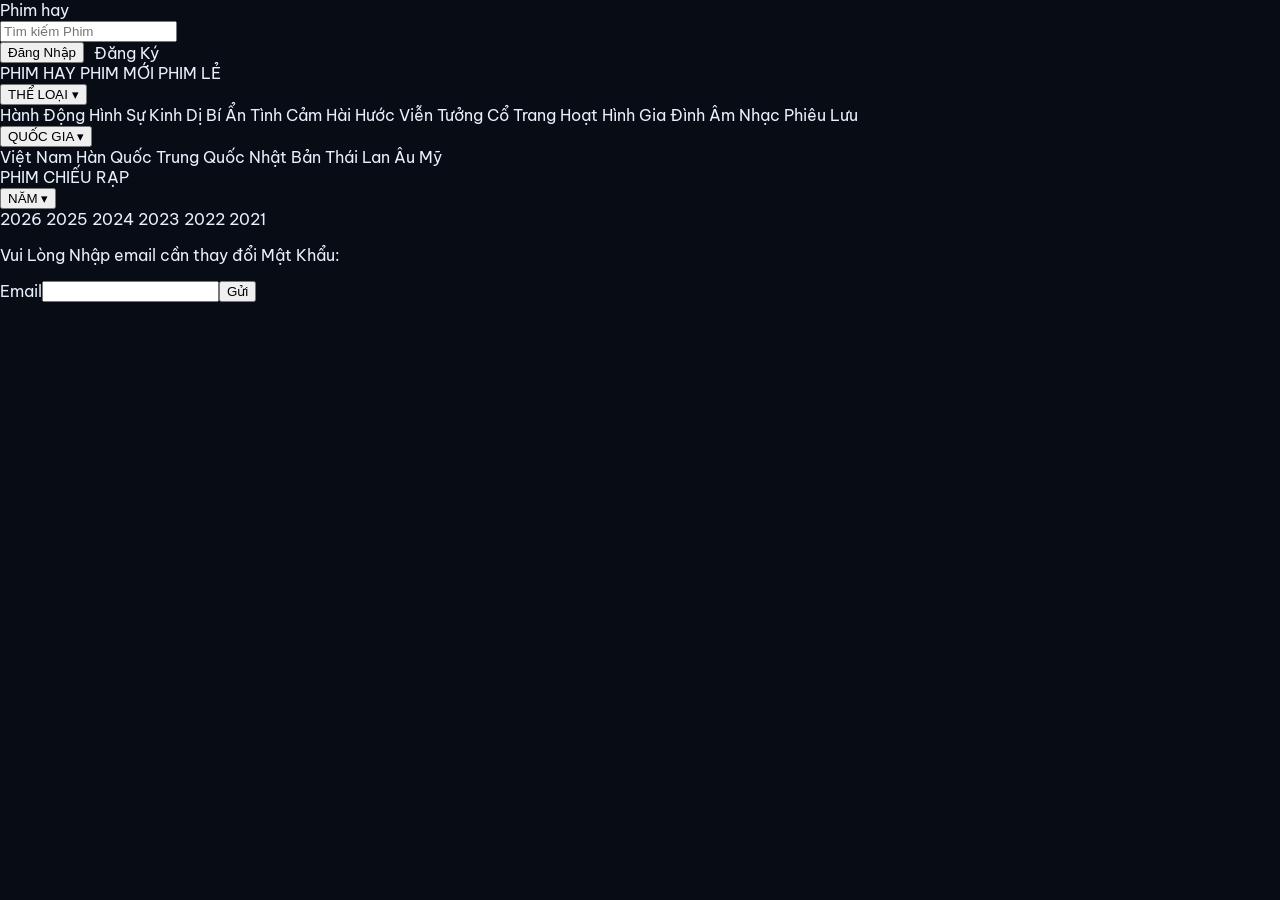
==== front-end/datlai.html @ 5dea0b56 "first commit" ====
<!DOCTYPE html>
<html lang="vi">
<head>
  <meta charset="UTF-8" />
  <meta name="viewport" content="width=device-width, initial-scale=1.0" />
  <title>Phim hay</title>
  <link rel="stylesheet" href="style4.css" />
</head>

<body class="body">
  <header class="header">
    <div class="logo">Phim hay</div>
    <input type="text" placeholder="Tìm kiếm Phim" class="search" />
    <div class="auth">
      <button class="login" type="button">Đăng Nhập</button>
      <a href="xem5.html" class="Signup">Đăng Ký</a>
    </div>
  </header>

  <!-- MENU -->
<nav class="menu">
  <a href="#">PHIM HAY</a>
  <a href="#">PHIM MỚI</a>
  <a href="xem6.html">PHIM LẺ</a>

  <!-- THỂ LOẠI (dropdown nhiều cột) -->
  <div class="dropdown">
    <button class="dropbtn" type="button">THỂ LOẠI ▾</button>
    <div class="dropdown-content grid">
      <a href="#">Hành Động</a>
      <a href="#">Hình Sự</a>
      <a href="#">Kinh Dị</a>
      <a href="#">Bí Ẩn</a>
      <a href="#">Tình Cảm</a>
      <a href="#">Hài Hước</a>
      <a href="#">Viễn Tưởng</a>
      <a href="#">Cổ Trang</a>
      <a href="#">Hoạt Hình</a>
      <a href="#">Gia Đình</a>
      <a href="#">Âm Nhạc</a>
      <a href="#">Phiêu Lưu</a>
    </div>
  </div>

  <!-- QUỐC GIA (dropdown) -->
  <div class="dropdown">
    <button class="dropbtn" type="button">QUỐC GIA ▾</button>
    <div class="dropdown-content">
      <a href="#">Việt Nam</a>
      <a href="#">Hàn Quốc</a>
      <a href="#">Trung Quốc</a>
      <a href="#">Nhật Bản</a>
      <a href="#">Thái Lan</a>
      <a href="#">Âu Mỹ</a>
    </div>
  </div>

  <a href="#">PHIM CHIẾU RẠP</a>

  <!-- NĂM (dropdown) -->
  <div class="dropdown">
    <button class="dropbtn" type="button">NĂM ▾</button>
    <div class="dropdown-content">
      <a href="#">2026</a>
      <a href="#">2025</a>
      <a href="#">2024</a>
      <a href="#">2023</a>
      <a href="#">2022</a>
      <a href="#">2021</a>
    </div>
  </div>
</nav>
  <div class="blank"></div>
  <p>Vui Lòng Nhập email cần thay đổi Mật Khẩu:</p>
  <form id="email-form" style="display: flex;">
        <label class="">Email</label>
        <input id="email" type="text">
        <button type="submit">Gửi</button>
  </form>
  <form id="reset-form" style="display: none;">
        <label class="">Email</label>
        <input id="email1" type="text">
        <label class="">otp</label>
        <input id="otp" type="text">
        <label class="">new Password</label>
        <input id="password" type="password">
        <button type="submit">Gửi</button>
  </form>
  <script>
const API_BASE = "http://localhost:8080";

  document.getElementById("email-form").addEventListener("submit", async (e) => {
    e.preventDefault();

   
    const email = document.getElementById("email").value.trim();
   

    try {
      const res = await fetch(`${API_BASE}/auth/forgot-password`, {
        method: "POST",
        headers: { "Content-Type": "application/json" },
        body: JSON.stringify({ email})
      });

      console.log("status:", res.status);
      const text = await res.text();
      

      if (!res.ok) {
        alert("email không tồn tại");
        return;
      }

      alert("email tồn tại thành công!");
    
      const resetForm=document.getElementById("reset-form")
      const emailForm=document.getElementById("email-form")
      emailForm.setAttribute("aria-hiden","true")
        emailForm.style.display = "none";
        emailForm.classList.remove("show");
      resetForm.classList.add("show");

    } catch (err) {
      console.error(err);
      alert("Không kết nối được backend.");
    }
  });
   document.getElementById("reset-form").addEventListener("submit", async (e) => {

       e.preventDefault();

   
    const email = document.getElementById("email1").value.trim();
    const otp = document.getElementById("otp").value.trim();
    const newPassword = document.getElementById("password").value.trim();
   

    try {
      const res = await fetch(`${API_BASE}/auth/reset-password`, {
        method: "POST",
        headers: { "Content-Type": "application/json" },
        body: JSON.stringify({ email,otp,newPassword})
      });

      console.log("status:", res.status);
      const text = await res.text();
      

      if (!res.ok) {
        alert("Không thành công");
        return;
      }
      alert("Thay đổi thành công")

       window.location.href = "index.html";
    }
    catch{
        alert("Lỗi")
    }

   });

  </script>
</body>
</html>
---- front-end/style4.css ----
@import url('https://fonts.googleapis.com/css2?family=Be+Vietnam+Pro:wght@400;500;600;700;800;900&family=Bebas+Neue&display=swap');

*,*::before,*::after { box-sizing: border-box; }

:root {
  --bg: #080c14; --bg2: #0d1220; --bg3: #111827;
  --border: rgba(255,255,255,.08); --border2: rgba(255,255,255,.16);
  --red: #e63946; --red2: #ff6b6b;
  --blue: #3b82f6; --green: #10b981;
  --text: #e8f0fe; --sub: #8ba0c4; --dim: #4a5c7a;
}

body { margin: 0; font-family: 'Be Vietnam Pro', sans-serif; background: var(--bg); color: var(--text); min-height: 100vh; display: flex; flex-direction: column; }
a { color: inherit; text-decoration: none; }
img { display: block; max-width: 100%; }
::-webkit-scrollbar { width: 6px; height: 6px; }
::-webkit-scrollbar-thumb { background: rgba(255,255,255,.12); border-radius: 999px; }

/* ===== HEADER ===== */
.topbar {
  position: sticky; top: 0; z-index: 200;
  display: flex; gap: 14px; align-items: center;
  padding: 12px 24px;
  background: rgba(8,12,20,.95); backdrop-filter: blur(16px);
  border-bottom: 1px solid var(--border);
}
.brand {
  font-family: 'Bebas Neue', sans-serif; font-size: 24px;
  letter-spacing: 1px; display: flex; align-items: center;
  gap: 6px; flex-shrink: 0; color: var(--text);
}
.brand-icon { color: var(--red); }
.searchbar {
  flex: 1; display: flex; align-items: center; gap: 8px;
  background: var(--bg2); border: 1px solid var(--border);
  border-radius: 12px; padding: 8px 14px;
}
.searchbar input {
  flex: 1; background: none; border: 0; outline: none;
  color: var(--text); font-family: inherit; font-size: 14px;
}
.searchbar input::placeholder { color: var(--dim); }
.search-icon { color: var(--dim); font-size: 15px; }
.auth { display: flex; align-items: center; gap: 10px; flex-shrink: 0; }
.btn { padding: 9px 18px; border-radius: 10px; font-family: inherit; font-size: 14px; font-weight: 700; cursor: pointer; border: 0; transition: all .2s; }
.btn-ghost { background: transparent; border: 1px solid var(--border2); color: var(--text); }
.btn-ghost:hover { background: rgba(255,255,255,.06); }
.btn-primary { background: linear-gradient(135deg, var(--red), #c1121f); color: #fff; box-shadow: 0 4px 14px rgba(230,57,70,.3); }
.btn-primary:hover { transform: translateY(-1px); }

/* user info in header */
.user-info { display: flex; align-items: center; gap: 8px; cursor: pointer; }
.user-avatar { width: 36px; height: 36px; border-radius: 50%; object-fit: cover; border: 2px solid var(--red); }
.user-name { font-size: 14px; font-weight: 700; color: var(--text); max-width: 120px; white-space: nowrap; overflow: hidden; text-overflow: ellipsis; }

/* ===== NAVBAR ===== */
.navbar {
  display: flex; flex-wrap: wrap; gap: 4px;
  padding: 8px 24px;
  background: var(--bg);
  border-bottom: 1px solid var(--border);
  position: relative; z-index: 150;
}
.nav-link {
  padding: 7px 14px; border-radius: 10px;
  font-size: 13px; font-weight: 700; color: var(--sub);
  white-space: nowrap; transition: all .2s;
}
.nav-link:hover { color: var(--text); background: rgba(255,255,255,.06); }
.nav-link.active { background: rgba(230,57,70,.15); color: var(--red2); border: 1px solid rgba(230,57,70,.25); }

/* DROPDOWN */
.dd { position: relative; flex-shrink: 0; }
.dd-btn {
  display: flex; align-items: center; gap: 6px;
  padding: 7px 14px; border-radius: 10px;
  border: 1px solid var(--border); background: transparent;
  color: var(--sub); font-family: inherit; font-size: 13px; font-weight: 700;
  cursor: pointer; white-space: nowrap; transition: all .2s;
}
.dd-btn:hover { color: var(--text); background: rgba(255,255,255,.06); border-color: var(--border2); }
.dd-btn svg { transition: transform .2s; }
.dd.open .dd-btn { color: var(--text); border-color: var(--blue); }
.dd.open .dd-btn svg { transform: rotate(180deg); }
.dd-menu {
  display: none; position: absolute; top: calc(100% + 8px); left: 0;
  padding: 8px; border-radius: 14px;
  background: var(--bg3); border: 1px solid var(--border2);
  box-shadow: 0 20px 50px rgba(0,0,0,.7);
  z-index: 9999; min-width: 160px;
}
.dd.open .dd-menu { display: block; }
.dd-menu.cols3 { display: none; grid-template-columns: repeat(3,1fr); gap: 4px; min-width: 460px; }
.dd.open .dd-menu.cols3 { display: grid; }
.dd-menu a {
  display: block; padding: 9px 12px; border-radius: 9px;
  color: var(--sub); font-size: 14px; font-weight: 500;
  white-space: nowrap; transition: all .15s;
}
.dd-menu a:hover { background: rgba(255,255,255,.07); color: var(--text); }

/* ===== PROFILE PAGE ===== */
.profile-page {
  max-width: 1000px; width: 100%;
  margin: 36px auto;
  padding: 0 20px 60px;
  display: grid;
  grid-template-columns: 240px 1fr;
  gap: 24px;
  align-items: start;
  flex: 1;
}

/* SIDEBAR */
.profile-sidebar {
  background: var(--bg2);
  border: 1px solid var(--border);
  border-radius: 18px;
  padding: 28px 20px;
  display: flex; flex-direction: column;
  align-items: center; gap: 14px;
  position: sticky; top: 80px;
}
.profile-avatar {
  width: 88px; height: 88px;
  border-radius: 50%; object-fit: cover;
  border: 3px solid var(--red);
}
.profile-name { font-size: 16px; font-weight: 800; text-align: center; margin: 0; }
.profile-email { font-size: 12px; color: var(--sub); margin: 0; text-align: center; word-break: break-all; }
.change-avatar-btn {
  width: 100%; padding: 9px 14px; border-radius: 10px;
  border: 1px solid var(--border2); background: transparent;
  color: var(--text); font-family: inherit; font-size: 13px; font-weight: 700;
  cursor: pointer; transition: all .2s;
}
.change-avatar-btn:hover { background: rgba(255,255,255,.06); }
.sidebar-divider { width: 100%; height: 1px; background: var(--border); }
.sidebar-nav { width: 100%; display: flex; flex-direction: column; gap: 4px; }
.sidebar-nav-btn {
  display: flex; align-items: center; gap: 10px;
  width: 100%; padding: 11px 14px; border-radius: 12px;
  border: 0; background: transparent;
  color: var(--sub); font-family: inherit; font-size: 14px; font-weight: 700;
  cursor: pointer; transition: all .2s; text-align: left;
}
.sidebar-nav-btn:hover { color: var(--text); background: rgba(255,255,255,.05); }
.sidebar-nav-btn.active { background: rgba(230,57,70,.15); color: var(--red2); }
.logout-btn {
  width: 100%; padding: 11px 14px; border-radius: 12px;
  border: 1px solid rgba(230,57,70,.3);
  background: rgba(230,57,70,.1); color: var(--red2);
  font-family: inherit; font-size: 14px; font-weight: 700;
  cursor: pointer; transition: all .2s;
}
.logout-btn:hover { background: rgba(230,57,70,.2); }

/* MAIN */
.profile-main { display: flex; flex-direction: column; gap: 20px; min-width: 0; }

/* CARD */
.profile-card {
  background: var(--bg2);
  border: 1px solid var(--border);
  border-radius: 18px;
  padding: 28px;
}
.card-title {
  margin: 0 0 22px; font-size: 17px; font-weight: 900;
  display: flex; align-items: center; gap: 8px;
}

/* TABS */
.tab-panel { display: none; }
.tab-panel.show { display: block; }

/* INFO GRID */
.info-grid { display: flex; flex-direction: column; gap: 0; }
.info-row {
  display: flex; align-items: center;
  padding: 14px 0;
  border-bottom: 1px solid var(--border);
}
.info-row:last-child { border-bottom: 0; }
.info-label { font-size: 13px; font-weight: 700; color: var(--sub); min-width: 140px; }
.info-value { font-size: 14px; font-weight: 600; color: var(--text); }

/* SECURITY */
.security-section {
  border: 1px solid var(--border);
  border-radius: 14px; padding: 18px;
  margin-bottom: 14px;
}
.security-section:last-child { margin-bottom: 0; }
.security-row { display: flex; justify-content: space-between; align-items: center; gap: 10px; }
.security-label { margin: 0 0 4px; font-size: 13px; font-weight: 700; color: var(--sub); }
.security-value { margin: 0; font-size: 14px; font-weight: 600; color: var(--text); }
.sec-btn {
  padding: 8px 16px; border-radius: 10px;
  border: 1px solid var(--border2); background: var(--bg3);
  color: var(--text); font-family: inherit; font-size: 13px; font-weight: 700;
  cursor: pointer; transition: all .2s; white-space: nowrap; flex-shrink: 0;
}
.sec-btn:hover { background: rgba(255,255,255,.08); border-color: var(--blue); }

/* FORMS */
.sec-form { margin-top: 18px; padding-top: 18px; border-top: 1px solid var(--border); }
.form-field { display: flex; flex-direction: column; gap: 6px; margin-bottom: 14px; }
.form-field label { font-size: 13px; font-weight: 700; color: var(--sub); }
.form-input {
  padding: 10px 14px; border-radius: 10px;
  border: 1px solid var(--border); background: var(--bg);
  color: var(--text); font-family: inherit; font-size: 14px; outline: none;
  transition: border-color .2s;
}
.form-input:focus { border-color: var(--blue); }
.form-input::placeholder { color: var(--dim); }
.form-submit {
  padding: 10px 24px; border-radius: 10px; border: 0;
  background: linear-gradient(135deg, var(--red), #c1121f);
  color: #fff; font-family: inherit; font-size: 14px; font-weight: 800;
  cursor: pointer; transition: all .2s;
  box-shadow: 0 4px 14px rgba(230,57,70,.3);
}
.form-submit:hover { transform: translateY(-1px); box-shadow: 0 6px 20px rgba(230,57,70,.4); }

/* ===== FOOTER ===== */
.footer {
  background: var(--bg2);
  border-top: 1px solid var(--border);
  padding: 32px 24px;
  margin-top: auto;
}
.footer-inner { max-width: 1200px; margin: 0 auto; text-align: center; display: flex; flex-direction: column; gap: 8px; align-items: center; }
.footer-brand { display: flex; align-items: center; gap: 8px; }
.footer-brand h3 { margin: 0; font-family: 'Bebas Neue', sans-serif; font-size: 22px; letter-spacing: 1px; }
.footer p { margin: 0; color: var(--sub); font-size: 13px; }
.footer-copy { font-size: 12px; color: var(--dim); }

/* ===== RESPONSIVE ===== */
@media (max-width: 768px) {
  .profile-page { grid-template-columns: 1fr; }
  .profile-sidebar { position: static; }
}
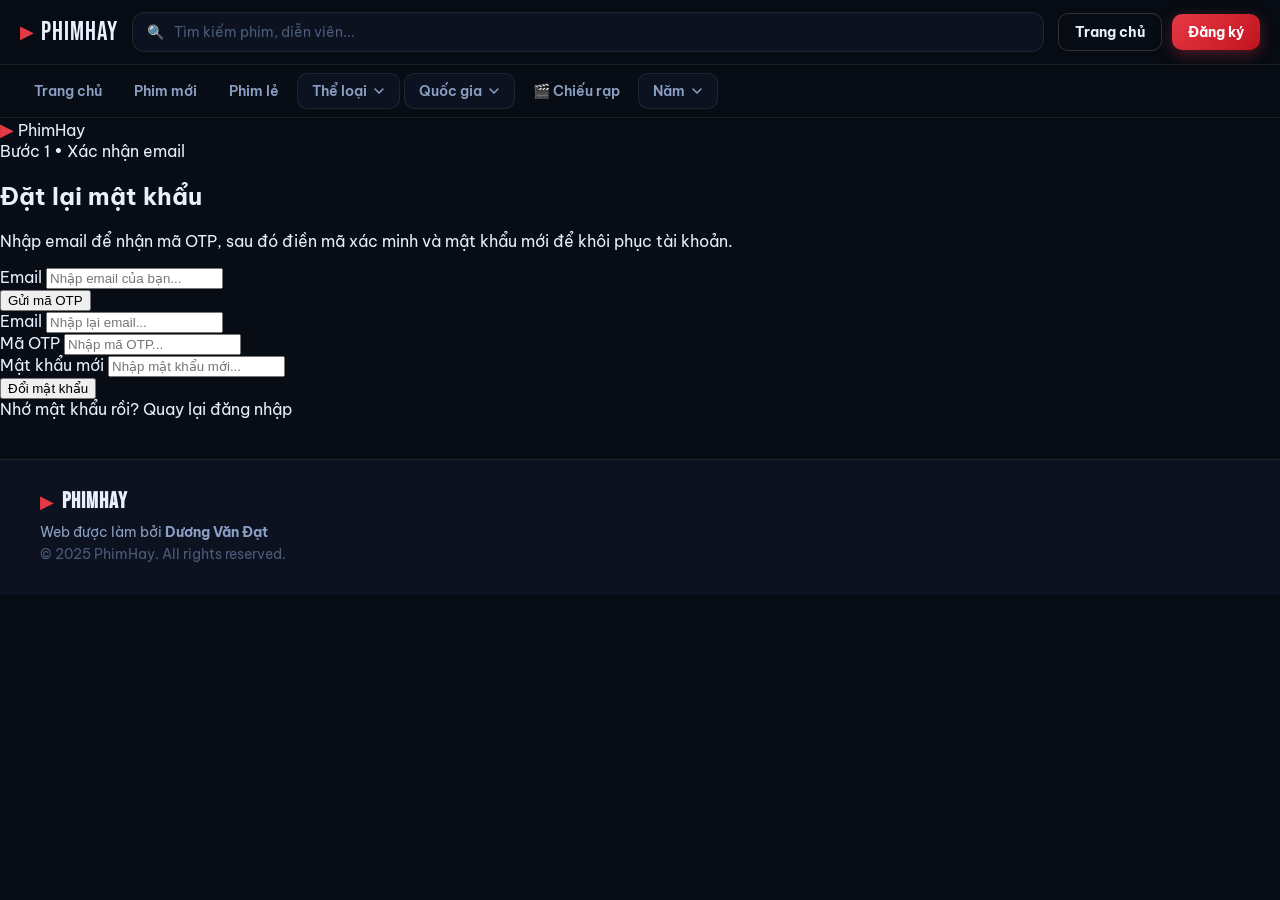
==== commit 4014a3e6: "towcommit" ====
--- a/front-end/datlai.html
+++ b/front-end/datlai.html
@@ -3,164 +3,224 @@
 <head>
   <meta charset="UTF-8" />
   <meta name="viewport" content="width=device-width, initial-scale=1.0" />
-  <title>Phim hay</title>
-  <link rel="stylesheet" href="style4.css" />
+  <title>Quên mật khẩu - PhimHay</title>
+  <link rel="preconnect" href="https://fonts.googleapis.com">
+  <link href="https://fonts.googleapis.com/css2?family=Be+Vietnam+Pro:wght@400;500;600;700;800;900&family=Bebas+Neue&display=swap" rel="stylesheet">
+  <link rel="stylesheet" href="style.css">
+  <link rel="stylesheet" href="style17.css">
 </head>
-
-<body class="body">
-  <header class="header">
-    <div class="logo">Phim hay</div>
-    <input type="text" placeholder="Tìm kiếm Phim" class="search" />
-    <div class="auth">
-      <button class="login" type="button">Đăng Nhập</button>
-      <a href="xem5.html" class="Signup">Đăng Ký</a>
-    </div>
-  </header>
-
-  <!-- MENU -->
-<nav class="menu">
-  <a href="#">PHIM HAY</a>
-  <a href="#">PHIM MỚI</a>
-  <a href="xem6.html">PHIM LẺ</a>
-
-  <!-- THỂ LOẠI (dropdown nhiều cột) -->
-  <div class="dropdown">
-    <button class="dropbtn" type="button">THỂ LOẠI ▾</button>
-    <div class="dropdown-content grid">
-      <a href="#">Hành Động</a>
-      <a href="#">Hình Sự</a>
-      <a href="#">Kinh Dị</a>
-      <a href="#">Bí Ẩn</a>
-      <a href="#">Tình Cảm</a>
-      <a href="#">Hài Hước</a>
-      <a href="#">Viễn Tưởng</a>
-      <a href="#">Cổ Trang</a>
-      <a href="#">Hoạt Hình</a>
-      <a href="#">Gia Đình</a>
-      <a href="#">Âm Nhạc</a>
-      <a href="#">Phiêu Lưu</a>
-    </div>
-  </div>
-
-  <!-- QUỐC GIA (dropdown) -->
-  <div class="dropdown">
-    <button class="dropbtn" type="button">QUỐC GIA ▾</button>
-    <div class="dropdown-content">
-      <a href="#">Việt Nam</a>
-      <a href="#">Hàn Quốc</a>
-      <a href="#">Trung Quốc</a>
-      <a href="#">Nhật Bản</a>
-      <a href="#">Thái Lan</a>
-      <a href="#">Âu Mỹ</a>
-    </div>
-  </div>
-
-  <a href="#">PHIM CHIẾU RẠP</a>
-
-  <!-- NĂM (dropdown) -->
-  <div class="dropdown">
-    <button class="dropbtn" type="button">NĂM ▾</button>
-    <div class="dropdown-content">
-      <a href="#">2026</a>
-      <a href="#">2025</a>
-      <a href="#">2024</a>
-      <a href="#">2023</a>
-      <a href="#">2022</a>
-      <a href="#">2021</a>
+<body>
+
+<header class="topbar">
+  <a class="brand" href="index.html"><span class="brand-icon">▶</span>PhimHay</a>
+  <form class="searchbar" action="#" role="search">
+    <span class="search-icon">🔍</span>
+    <input type="search" placeholder="Tìm kiếm phim, diễn viên..." />
+  </form>
+  <div class="auth">
+    <a class="btn btn-ghost" href="index.html">Trang chủ</a>
+    <a class="btn btn-primary" href="xem5.html">Đăng ký</a>
+  </div>
+</header>
+
+<nav class="navbar">
+  <a class="nav-link" href="index.html">Trang chủ</a>
+  <a class="nav-link" href="#">Phim mới</a>
+  <a class="nav-link" href="xem6.html">Phim lẻ</a>
+
+  <div class="dd">
+    <button class="dd-btn" type="button">
+      Thể loại
+      <svg width="12" height="12" viewBox="0 0 12 12" fill="none">
+        <path d="M2 4l4 4 4-4" stroke="currentColor" stroke-width="1.5" stroke-linecap="round" stroke-linejoin="round"/>
+      </svg>
+    </button>
+    <div class="dd-menu cols3">
+      <a href="#">🔥 Hành động</a><a href="#">🔍 Hình sự</a><a href="#">👻 Kinh dị</a>
+      <a href="#">🌙 Bí ẩn</a><a href="#">💕 Tình cảm</a><a href="#">😂 Hài hước</a>
+      <a href="#">🚀 Viễn tưởng</a><a href="#">⚔️ Cổ trang</a><a href="#">🎨 Hoạt hình</a>
+      <a href="#">👨‍👩‍👧 Gia đình</a><a href="#">🎵 Âm nhạc</a><a href="#">🗺️ Phiêu lưu</a>
+    </div>
+  </div>
+
+  <div class="dd">
+    <button class="dd-btn" type="button">
+      Quốc gia
+      <svg width="12" height="12" viewBox="0 0 12 12" fill="none">
+        <path d="M2 4l4 4 4-4" stroke="currentColor" stroke-width="1.5" stroke-linecap="round" stroke-linejoin="round"/>
+      </svg>
+    </button>
+    <div class="dd-menu">
+      <a href="#">🇻🇳 Việt Nam</a><a href="#">🇰🇷 Hàn Quốc</a><a href="#">🇨🇳 Trung Quốc</a>
+      <a href="#">🇯🇵 Nhật Bản</a><a href="#">🇹🇭 Thái Lan</a><a href="#">🌍 Âu Mỹ</a>
+    </div>
+  </div>
+
+  <a class="nav-link" href="#">🎬 Chiếu rạp</a>
+
+  <div class="dd">
+    <button class="dd-btn" type="button">
+      Năm
+      <svg width="12" height="12" viewBox="0 0 12 12" fill="none">
+        <path d="M2 4l4 4 4-4" stroke="currentColor" stroke-width="1.5" stroke-linecap="round" stroke-linejoin="round"/>
+      </svg>
+    </button>
+    <div class="dd-menu">
+      <a href="#">2026</a><a href="#">2025</a><a href="#">2024</a>
+      <a href="#">2023</a><a href="#">2022</a><a href="#">2021</a>
     </div>
   </div>
 </nav>
-  <div class="blank"></div>
-  <p>Vui Lòng Nhập email cần thay đổi Mật Khẩu:</p>
-  <form id="email-form" style="display: flex;">
-        <label class="">Email</label>
-        <input id="email" type="text">
-        <button type="submit">Gửi</button>
-  </form>
-  <form id="reset-form" style="display: none;">
-        <label class="">Email</label>
-        <input id="email1" type="text">
-        <label class="">otp</label>
-        <input id="otp" type="text">
-        <label class="">new Password</label>
-        <input id="password" type="password">
-        <button type="submit">Gửi</button>
-  </form>
-  <script>
+
+<main class="reset-page">
+  <div class="reset-wrap">
+    <section class="reset-card">
+      <div class="reset-head">
+        <div class="reset-brand">
+          <span class="brand-icon">▶</span>
+          <span>PhimHay</span>
+        </div>
+        <div class="step-badge" id="stepBadge">Bước 1 • Xác nhận email</div>
+        <h1 class="reset-title">Đặt lại mật khẩu</h1>
+        <p class="reset-desc">
+          Nhập email để nhận mã OTP, sau đó điền mã xác minh và mật khẩu mới để khôi phục tài khoản.
+        </p>
+      </div>
+
+      <form id="email-form" class="reset-form">
+        <div class="field">
+          <label for="email">Email</label>
+          <input id="email" type="text" placeholder="Nhập email của bạn..." />
+        </div>
+        <button type="submit" class="reset-submit">Gửi mã OTP</button>
+      </form>
+
+      <form id="reset-form" class="reset-form hidden-form">
+        <div class="field">
+          <label for="email1">Email</label>
+          <input id="email1" type="text" placeholder="Nhập lại email..." />
+        </div>
+
+        <div class="field">
+          <label for="otp">Mã OTP</label>
+          <input id="otp" type="text" placeholder="Nhập mã OTP..." />
+        </div>
+
+        <div class="field">
+          <label for="password">Mật khẩu mới</label>
+          <input id="password" type="password" placeholder="Nhập mật khẩu mới..." />
+        </div>
+
+        <button type="submit" class="reset-submit">Đổi mật khẩu</button>
+      </form>
+
+      <div class="reset-alt">
+        Nhớ mật khẩu rồi? <a href="index.html">Quay lại đăng nhập</a>
+      </div>
+    </section>
+  </div>
+</main>
+
+<footer class="footer">
+  <div class="footer-inner">
+    <div class="footer-brand">
+      <span class="brand-icon">▶</span>
+      <h3>PhimHay</h3>
+    </div>
+    <p>Web được làm bởi <strong>Dương Văn Đạt</strong></p>
+    <p class="footer-copy">© 2025 PhimHay. All rights reserved.</p>
+  </div>
+</footer>
+
+<script>
 const API_BASE = "http://localhost:8080";
 
-  document.getElementById("email-form").addEventListener("submit", async (e) => {
-    e.preventDefault();
-
-   
-    const email = document.getElementById("email").value.trim();
-   
-
-    try {
-      const res = await fetch(`${API_BASE}/auth/forgot-password`, {
-        method: "POST",
-        headers: { "Content-Type": "application/json" },
-        body: JSON.stringify({ email})
-      });
-
-      console.log("status:", res.status);
-      const text = await res.text();
-      
-
-      if (!res.ok) {
-        alert("email không tồn tại");
-        return;
-      }
-
-      alert("email tồn tại thành công!");
-    
-      const resetForm=document.getElementById("reset-form")
-      const emailForm=document.getElementById("email-form")
-      emailForm.setAttribute("aria-hiden","true")
-        emailForm.style.display = "none";
-        emailForm.classList.remove("show");
-      resetForm.classList.add("show");
-
-    } catch (err) {
-      console.error(err);
-      alert("Không kết nối được backend.");
+// dropdown
+document.querySelectorAll(".dd").forEach(function(dd) {
+  dd.querySelector(".dd-btn").addEventListener("click", function(e) {
+    e.stopPropagation();
+    const wasOpen = dd.classList.contains("open");
+    document.querySelectorAll(".dd").forEach(function(d){ d.classList.remove("open"); });
+    if (!wasOpen) dd.classList.add("open");
+  });
+});
+
+document.addEventListener("click", function() {
+  document.querySelectorAll(".dd").forEach(function(d){ d.classList.remove("open"); });
+});
+
+// bước 1: gửi email
+document.getElementById("email-form").addEventListener("submit", async (e) => {
+  e.preventDefault();
+
+  const email = document.getElementById("email").value.trim();
+
+  try {
+    const res = await fetch(`${API_BASE}/auth/forgot-password`, {
+      method: "POST",
+      headers: { "Content-Type": "application/json" },
+      body: JSON.stringify({ email })
+    });
+
+    const text = await res.text();
+    console.log("status:", res.status, text);
+
+    if (!res.ok) {
+      alert("Email không tồn tại");
+      return;
     }
-  });
-   document.getElementById("reset-form").addEventListener("submit", async (e) => {
-
-       e.preventDefault();
-
-   
-    const email = document.getElementById("email1").value.trim();
-    const otp = document.getElementById("otp").value.trim();
-    const newPassword = document.getElementById("password").value.trim();
-   
-
-    try {
-      const res = await fetch(`${API_BASE}/auth/reset-password`, {
-        method: "POST",
-        headers: { "Content-Type": "application/json" },
-        body: JSON.stringify({ email,otp,newPassword})
-      });
-
-      console.log("status:", res.status);
-      const text = await res.text();
-      
-
-      if (!res.ok) {
-        alert("Không thành công");
-        return;
-      }
-      alert("Thay đổi thành công")
-
-       window.location.href = "index.html";
+
+    alert("Đã gửi OTP thành công");
+
+    const resetForm = document.getElementById("reset-form");
+    const emailForm = document.getElementById("email-form");
+
+    emailForm.setAttribute("aria-hidden", "true");
+    emailForm.style.display = "none";
+
+    resetForm.classList.remove("hidden-form");
+    resetForm.classList.add("show-form");
+
+    document.getElementById("email1").value = email;
+    document.getElementById("stepBadge").textContent = "Bước 2 • Nhập OTP và mật khẩu mới";
+
+  } catch (err) {
+    console.error(err);
+    alert("Không kết nối được backend.");
+  }
+});
+
+// bước 2: reset password
+document.getElementById("reset-form").addEventListener("submit", async (e) => {
+  e.preventDefault();
+
+  const email = document.getElementById("email1").value.trim();
+  const otp = document.getElementById("otp").value.trim();
+  const newPassword = document.getElementById("password").value.trim();
+
+  try {
+    const res = await fetch(`${API_BASE}/auth/reset-password`, {
+      method: "POST",
+      headers: { "Content-Type": "application/json" },
+      body: JSON.stringify({ email, otp, newPassword })
+    });
+
+    const text = await res.text();
+    console.log("status:", res.status, text);
+
+    if (!res.ok) {
+      alert("Đổi mật khẩu không thành công");
+      return;
     }
-    catch{
-        alert("Lỗi")
-    }
-
-   });
-
-  </script>
+
+    alert("Thay đổi mật khẩu thành công");
+    window.location.href = "index.html";
+
+  } catch (err) {
+    console.error(err);
+    alert("Lỗi kết nối");
+  }
+});
+</script>
 </body>
 </html>
--- a/front-end/style.css
+++ b/front-end/style.css
@@ -0,0 +1,252 @@
+@import url('https://fonts.googleapis.com/css2?family=Be+Vietnam+Pro:wght@400;500;600;700;800;900&family=Bebas+Neue&display=swap');
+
+*,*::before,*::after{box-sizing:border-box}
+
+:root{
+  --bg:#080c14;
+  --bg2:#0d1220;
+  --bg3:#111827;
+  --border:rgba(255,255,255,.08);
+  --border2:rgba(255,255,255,.16);
+  --red:#e63946;
+  --red2:#ff6b6b;
+  --blue:#3b82f6;
+  --text:#e8f0fe;
+  --sub:#8ba0c4;
+  --dim:#4a5c7a;
+  --gold:#f59e0b;
+  --silver:#9ca3af;
+  --bronze:#cd7c2f;
+}
+
+body{margin:0;font-family:'Be Vietnam Pro',sans-serif;background:var(--bg);color:var(--text);min-height:100vh}
+a{color:inherit;text-decoration:none}
+img{display:block;max-width:100%}
+::-webkit-scrollbar{width:6px;height:6px}
+::-webkit-scrollbar-thumb{background:rgba(255,255,255,.12);border-radius:999px}
+
+/* BUTTONS */
+.btn{border:0;border-radius:10px;padding:9px 16px;font-family:inherit;font-weight:700;font-size:14px;cursor:pointer;transition:all .2s;white-space:nowrap}
+.btn-ghost{background:transparent;color:var(--text);border:1px solid var(--border2)}
+.btn-ghost:hover{background:rgba(255,255,255,.07)}
+.btn-primary{background:linear-gradient(135deg,var(--red),#c1121f);color:#fff;box-shadow:0 4px 14px rgba(230,57,70,.35)}
+.btn-primary:hover{transform:translateY(-1px);box-shadow:0 6px 20px rgba(230,57,70,.45)}
+
+/* TOPBAR */
+.topbar{position:sticky;top:0;z-index:200;display:flex;gap:14px;align-items:center;padding:12px 20px;background:rgba(8,12,20,.95);backdrop-filter:blur(16px);border-bottom:1px solid var(--border)}
+.brand{font-family:'Bebas Neue',sans-serif;font-size:26px;letter-spacing:1px;display:flex;align-items:center;gap:6px;flex-shrink:0}
+.brand-icon{color:var(--red);font-size:18px}
+.searchbar{flex:1;display:flex;align-items:center;background:var(--bg2);border:1px solid var(--border);border-radius:12px;padding:0 14px;transition:border-color .2s}
+.searchbar:focus-within{border-color:var(--blue)}
+.search-icon{color:var(--sub);font-size:14px;flex-shrink:0}
+.searchbar input{flex:1;padding:10px;border:0;background:transparent;color:var(--text);font-family:inherit;font-size:14px;outline:none}
+.searchbar input::placeholder{color:var(--dim)}
+.auth{display:flex;gap:10px;align-items:center;flex-shrink:0}
+
+/* NAVBAR - overflow:visible BẮT BUỘC để dropdown không bị cắt */
+.navbar{
+  display:flex;
+  flex-wrap:wrap;
+  gap:4px;
+  align-items:center;
+  padding:8px 20px;
+  background:var(--bg);
+  border-bottom:1px solid var(--border);
+  overflow:visible;
+  position:relative;
+  z-index:150;
+}
+
+.nav-link{padding:8px 14px;border-radius:10px;color:var(--sub);font-size:14px;font-weight:600;white-space:nowrap;transition:all .2s}
+.nav-link:hover{color:var(--text);background:rgba(255,255,255,.06)}
+.nav-link.active{background:rgba(230,57,70,.15);color:var(--red2);border:1px solid rgba(230,57,70,.25)}
+
+/* DROPDOWN */
+.dd{position:relative;flex-shrink:0}
+
+.dd-btn{
+  display:flex;align-items:center;gap:6px;
+  padding:8px 14px;border-radius:10px;
+  border:1px solid var(--border);background:var(--bg2);
+  color:var(--sub);font-family:inherit;font-size:14px;font-weight:600;
+  cursor:pointer;white-space:nowrap;transition:all .2s
+}
+.dd-btn:hover{color:var(--text);border-color:var(--border2)}
+.dd-btn svg{transition:transform .2s;flex-shrink:0}
+
+/* MENU ẨN MẶC ĐỊNH */
+.dd-menu{
+  display:none;
+  position:absolute;
+  top:calc(100% + 8px);
+  left:0;
+  padding:8px;
+  border-radius:14px;
+  background:var(--bg3);
+  border:1px solid var(--border2);
+  box-shadow:0 20px 50px rgba(0,0,0,.7);
+  z-index:9999;
+  min-width:160px;
+}
+
+/* MỞ KHI .dd CÓ CLASS open */
+.dd.open .dd-btn{color:var(--text);border-color:var(--blue)}
+.dd.open .dd-btn svg{transform:rotate(180deg)}
+.dd.open .dd-menu{display:block}
+.dd.open .dd-menu.cols3{display:grid}
+
+/* 3 CỘT CHO THỂ LOẠI */
+.dd-menu.cols3{
+  display:none;
+  grid-template-columns:repeat(3,1fr);
+  gap:4px;
+  min-width:460px;
+}
+
+.dd-menu a{
+  display:block;padding:9px 12px;border-radius:9px;
+  color:var(--sub);font-size:14px;font-weight:500;
+  white-space:nowrap;transition:all .15s
+}
+.dd-menu a:hover{background:rgba(255,255,255,.07);color:var(--text)}
+
+/* PAGE */
+.page{max-width:1200px;margin:0 auto;padding:20px 20px 60px}
+
+.sec-head{display:flex;justify-content:space-between;align-items:center;margin-bottom:14px}
+.sec-head h2,.sec-title{margin:0;font-size:18px;font-weight:800;display:flex;align-items:center;gap:8px}
+.more{color:var(--sub);font-size:13px;font-weight:700;transition:color .2s}
+.more:hover{color:var(--text)}
+
+/* HOT DOT */
+.hot-dot{width:8px;height:8px;border-radius:50%;background:var(--red);display:inline-block;animation:pulse 1.5s ease-in-out infinite}
+@keyframes pulse{0%{box-shadow:0 0 0 0 rgba(230,57,70,.6)}70%{box-shadow:0 0 0 8px rgba(230,57,70,0)}100%{box-shadow:0 0 0 0 rgba(230,57,70,0)}}
+
+/* STRIP */
+.strip{margin-top:8px}
+.strip-track{display:flex;gap:12px;overflow-x:auto;padding-bottom:8px;scroll-snap-type:x mandatory;scrollbar-width:none}
+.strip-track::-webkit-scrollbar{display:none}
+.movie-card{flex:0 0 170px;border-radius:14px;overflow:hidden;background:var(--bg2);border:1px solid var(--border);scroll-snap-align:start;transition:transform .22s,box-shadow .22s}
+.movie-card:hover{transform:translateY(-6px);box-shadow:0 12px 30px rgba(0,0,0,.5)}
+.movie-thumb{position:relative}
+.movie-thumb img{width:100%;height:230px;object-fit:cover}
+.movie-overlay{position:absolute;inset:0;background:rgba(0,0,0,.55);display:flex;align-items:center;justify-content:center;opacity:0;transition:opacity .2s}
+.movie-card:hover .movie-overlay{opacity:1}
+.play-btn{width:46px;height:46px;border-radius:50%;background:rgba(230,57,70,.9);display:flex;align-items:center;justify-content:center;font-size:16px;box-shadow:0 4px 16px rgba(230,57,70,.5)}
+.badge{position:absolute;top:8px;left:8px;padding:3px 8px;border-radius:6px;font-size:10px;font-weight:800;letter-spacing:.5px;background:var(--blue);color:#fff}
+.badge.new{background:linear-gradient(135deg,var(--red),#c1121f)}
+.movie-meta{padding:10px 12px 12px}
+.movie-meta h3{margin:0 0 3px;font-size:14px;font-weight:700}
+.movie-meta p{margin:0;color:var(--sub);font-size:12px}
+
+/* LAYOUT */
+.layout{margin-top:20px;display:grid;grid-template-columns:1.7fr 1fr;gap:16px}
+.hero-banner{display:block;position:relative;border-radius:20px;overflow:hidden;border:1px solid var(--border);background:var(--bg2)}
+.hero-banner img{width:100%;height:380px;object-fit:cover}
+.hero-banner::after{content:'';position:absolute;inset:0;background:linear-gradient(180deg,transparent 35%,rgba(8,12,20,.95) 100%)}
+.hero-overlay{position:absolute;bottom:0;left:0;right:0;padding:24px;z-index:2}
+.hero-badge{display:inline-block;padding:4px 10px;border-radius:999px;background:rgba(230,57,70,.2);border:1px solid rgba(230,57,70,.4);font-size:12px;font-weight:700;color:var(--red2);margin-bottom:8px}
+.hero-overlay h2{margin:0 0 4px;font-size:24px;font-weight:900}
+.hero-sub{margin:0 0 14px;color:var(--sub);font-size:14px}
+.hero-playbtn{display:inline-flex;align-items:center;gap:8px;padding:10px 20px;border-radius:10px;border:0;background:linear-gradient(135deg,var(--red),#c1121f);color:#fff;font-family:inherit;font-size:14px;font-weight:800;cursor:pointer;box-shadow:0 4px 16px rgba(230,57,70,.4);transition:all .2s}
+.hero-playbtn:hover{transform:translateY(-2px);box-shadow:0 8px 24px rgba(230,57,70,.5)}
+
+/* SIDEBAR */
+.sidebar{border-radius:20px;border:1px solid var(--border);background:var(--bg2);overflow:hidden}
+.sidebar-head{padding:14px 16px 12px;border-bottom:1px solid var(--border)}
+.sidebar-head h3{margin:0;font-size:15px;font-weight:800}
+.rank-item{display:flex;gap:12px;align-items:center;padding:12px 16px;border-top:1px solid var(--border);transition:background .15s}
+.rank-item:hover{background:rgba(255,255,255,.03)}
+.rank-no{width:26px;height:26px;border-radius:8px;display:grid;place-items:center;font-weight:900;font-size:13px;flex-shrink:0;background:rgba(255,255,255,.08);color:var(--sub)}
+.rank-no.t1{background:rgba(245,158,11,.2);color:var(--gold)}
+.rank-no.t2{background:rgba(156,163,175,.15);color:var(--silver)}
+.rank-no.t3{background:rgba(205,124,47,.15);color:var(--bronze)}
+.rank-item img{width:50px;height:68px;object-fit:cover;border-radius:10px;flex-shrink:0}
+.rank-info h4{margin:0 0 3px;font-size:13px;font-weight:700}
+.rank-info p{margin:0 0 5px;color:var(--sub);font-size:11px}
+.rank-meta{font-size:11px;color:var(--blue);font-weight:600}
+
+/* GRID */
+.section{margin-top:24px}
+.grid{display:grid;grid-template-columns:repeat(3,1fr);gap:14px}
+.poster{border-radius:16px;overflow:hidden;background:var(--bg2);border:1px solid var(--border);transition:transform .22s,box-shadow .22s}
+.poster:hover{transform:translateY(-6px);box-shadow:0 12px 30px rgba(0,0,0,.5)}
+.poster-thumb{position:relative}
+.poster-thumb img{width:100%;height:260px;object-fit:cover}
+.poster-overlay{position:absolute;inset:0;background:rgba(0,0,0,.55);display:flex;align-items:center;justify-content:center;opacity:0;transition:opacity .2s}
+.poster:hover .poster-overlay{opacity:1}
+.poster-info{padding:12px 14px 14px}
+.poster-info h3{margin:0 0 4px;font-size:14px;font-weight:700}
+.poster-info p{margin:0;color:var(--sub);font-size:12px}
+
+/* FOOTER */
+.footer{margin-top:40px;border-top:1px solid var(--border);padding:28px 20px;background:var(--bg2)}
+.footer-inner{max-width:1200px;margin:0 auto;color:var(--sub)}
+.footer-brand{display:flex;align-items:center;gap:8px;margin-bottom:8px}
+.footer-brand h3{margin:0;font-family:'Bebas Neue',sans-serif;font-size:22px;letter-spacing:1px;color:var(--text)}
+.footer-inner p{margin:0 0 4px;font-size:14px}
+.footer-copy{font-size:12px;color:var(--dim)}
+
+/* MODAL */
+.modal-overlay{position:fixed;inset:0;display:none;place-items:center;background:rgba(0,0,0,.7);backdrop-filter:blur(6px);z-index:500}
+.modal-overlay.show{display:grid}
+.modal{width:min(440px,94vw);border-radius:22px;background:var(--bg3);border:1px solid var(--border2);padding:28px;position:relative;box-shadow:0 30px 80px rgba(0,0,0,.6)}
+.modal-close{position:absolute;top:14px;right:14px;width:34px;height:34px;border-radius:10px;border:1px solid var(--border);background:transparent;color:var(--sub);cursor:pointer;font-size:14px;transition:all .15s}
+.modal-close:hover{background:rgba(255,255,255,.07);color:var(--text)}
+.modal-header{display:flex;align-items:center;gap:10px;margin-bottom:4px}
+.modal-brand-icon{color:var(--red);font-size:22px}
+.modal-title{margin:0;font-size:22px;font-weight:900}
+.modal-desc{margin:0 0 20px;color:var(--sub);font-size:13px}
+.modal-form{display:grid;gap:14px}
+.input-group{display:grid;gap:6px}
+.modal-label{font-size:13px;font-weight:700;color:var(--sub)}
+.modal-input{padding:11px 14px;border-radius:12px;border:1px solid var(--border);background:var(--bg);color:var(--text);font-family:inherit;font-size:14px;outline:none;transition:border-color .2s}
+.modal-input:focus{border-color:var(--blue)}
+.modal-input::placeholder{color:var(--dim)}
+.modal-submit{padding:12px;border-radius:12px;border:0;background:linear-gradient(135deg,var(--red),#c1121f);color:#fff;font-family:inherit;font-size:15px;font-weight:800;cursor:pointer;margin-top:4px;box-shadow:0 4px 16px rgba(230,57,70,.35);transition:all .2s}
+.modal-submit:hover{transform:translateY(-1px);box-shadow:0 8px 24px rgba(230,57,70,.45)}
+.modal-footer-links{display:flex;justify-content:space-between}
+.modal-note{color:var(--sub);font-size:13px;font-weight:600;transition:color .15s}
+.modal-note:hover{color:var(--text)}
+
+/* RESPONSIVE */
+@media(max-width:900px){
+  .layout{grid-template-columns:1fr}
+  .grid{grid-template-columns:repeat(2,1fr)}
+  .dd-menu.cols3{grid-template-columns:repeat(2,1fr);min-width:300px}
+  .hero-banner img{height:280px}
+}
+@media(max-width:600px){
+  .topbar{padding:10px 14px;gap:10px}
+  .grid{grid-template-columns:repeat(2,1fr);gap:10px}
+  .movie-card{flex-basis:150px}
+  .movie-thumb img,.poster-thumb img{height:200px}
+}
+@media(max-width:420px){
+  .grid{grid-template-columns:1fr}
+}
+.user-info {
+  display: flex;
+  align-items: center;
+  gap: 8px;
+  text-decoration: none;
+  cursor: pointer;
+}
+
+.user-avatar {
+  width: 36px;
+  height: 36px;
+  border-radius: 50%;
+  object-fit: cover;
+  border: 2px solid #e50914;
+}
+
+.user-name {
+  color: #fff;
+  font-size: 0.9rem;
+  font-weight: 600;
+  max-width: 120px;
+  white-space: nowrap;
+  overflow: hidden;
+  text-overflow: ellipsis;
+}
